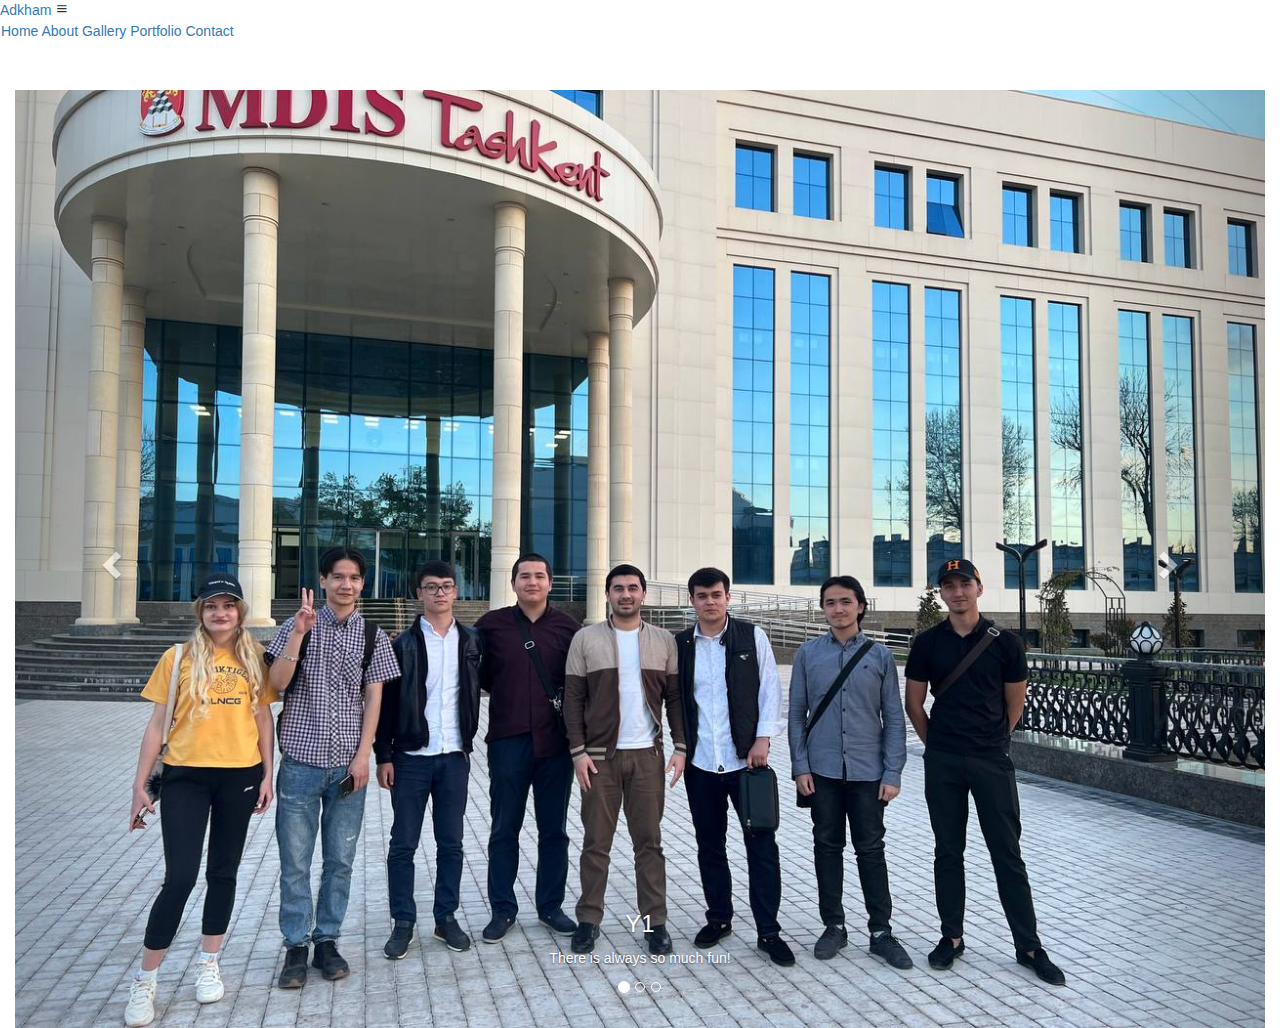
==== about.html @ 16503c8e "Add files via upload" ====
<!DOCTYPE html>
<html lang="en">
    <head>
        <meta charset="UTF-8">
        <meta http-equiv="X-UA-Compatible" content="IE=edge">
        <meta name="viewport" content="width=device-width", initial-scale="1.0">
        <title>PersonalWeb Page</title>
        <link rel="stylesheet" href="css/style.css">
        <link href="https://fonts.googleapis.com/css2?family=Roboto+Condensed&display=swap" rel="stylesheet">
        <link href='https://unpkg.com/boxicons@2.1.4/css/boxicons.min.css' rel='stylesheet'>
        <link rel="stylesheet" href="https://maxcdn.bootstrapcdn.com/bootstrap/3.4.1/css/bootstrap.min.css">
        <script src="https://ajax.googleapis.com/ajax/libs/jquery/3.6.4/jquery.min.js"></script>
        <script src="https://maxcdn.bootstrapcdn.com/bootstrap/3.4.1/js/bootstrap.min.js"></script>
    </head>
    <body>
    <header class="header">
        <a href="#" class="Logo">Adkham</a>
        <i class='bx bx-menu' id="menu"></i>
        <nav class="navbar">
            <a href="index.html">Home</a>
            <a href="about.html" class="active">About</a>
            <a href="gallery.html">Gallery</a>
            <a href="portfolio.html">Portfolio</a>
            <a href="contact.html">Contact</a> 
        </nav>
    </header>
            <div class="container-fluid size-width">
            <div id="myCarousel" class="carousel slide" data-ride="carousel">
              <!-- Indicators -->
              <ol class="carousel-indicators">
                <li data-target="#myCarousel" data-slide-to="0" class="active"></li>
                <li data-target="#myCarousel" data-slide-to="1"></li>
                <li data-target="#myCarousel" data-slide-to="2"></li>
              </ol>
          
              <!-- Wrapper for slides -->
              <div class="carousel-inner">
          
                <div class="item active">
                  <img src="img/IMG_20230319_004810_147.jpg" alt="Los Angeles" style="width:100%;">
                  <div class="carousel-caption">
                    <h3>Y1</h3>
                    <p>There is always so much fun!</p>
                  </div>
                </div>
          
                <div class="item">
                  <img src="img/IMG_2851.jpg" alt="Chicago" style="width:100%;">
                  <div class="carousel-caption">
                    <h3>Y1</h3>
                    <p>There is always so much fun!</p>
                  </div>
                </div>
              
                <div class="item">
                  <img src="img/IMG_3579.JPG" alt="New York" style="width:100%;">
                  <div class="carousel-caption">
                    <h3>FY</h3>
                    <p>Thank you for your support!!</p>
                  </div>
                </div>
            
              </div>
          
              <!-- Left and right controls -->
              <a class="left carousel-control" href="#myCarousel" data-slide="prev">
                <span class="glyphicon glyphicon-chevron-left"></span>
                <span class="sr-only">Previous</span>
              </a>
              <a class="right carousel-control" href="#myCarousel" data-slide="next">
                <span class="glyphicon glyphicon-chevron-right"></span>
                <span class="sr-only">Next</span>
              </a>
            </div>
          </div>
        
            </div>
            
    </body>
</html>
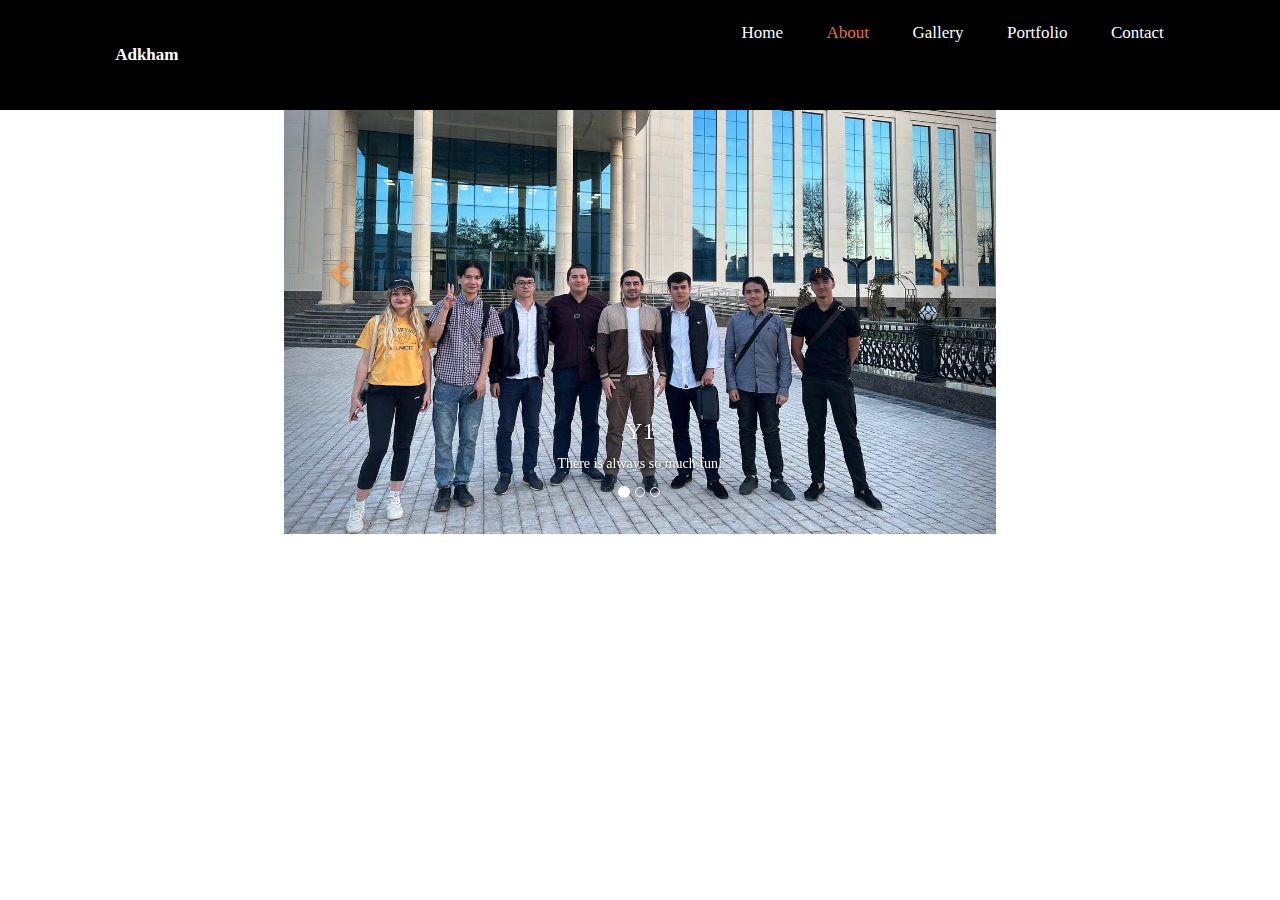
==== commit 21088de0: "Update about.html" ====
--- a/about.html
+++ b/about.html
@@ -5,7 +5,7 @@
         <meta http-equiv="X-UA-Compatible" content="IE=edge">
         <meta name="viewport" content="width=device-width", initial-scale="1.0">
         <title>PersonalWeb Page</title>
-        <link rel="stylesheet" href="css/style.css">
+        <link rel="stylesheet" href="style.css">
         <link href="https://fonts.googleapis.com/css2?family=Roboto+Condensed&display=swap" rel="stylesheet">
         <link href='https://unpkg.com/boxicons@2.1.4/css/boxicons.min.css' rel='stylesheet'>
         <link rel="stylesheet" href="https://maxcdn.bootstrapcdn.com/bootstrap/3.4.1/css/bootstrap.min.css">
@@ -77,4 +77,4 @@
             </div>
             
     </body>
-</html>+</html>
--- a/style.css
+++ b/style.css
@@ -0,0 +1,344 @@
+
+*{
+    margin: 0;
+    padding: 0;
+    scroll-behavior: smooth;
+    box-sizing: border-box;
+    font-family: "poppins";
+    outline: none;
+    border: none;
+}
+html{
+    font-size: 62,5%;
+    overflow: hidden;
+}
+body{
+    background: #000;
+    color: #fff;
+}
+.header{
+    position: fixed;
+    top: 0;
+    left: 0;
+    width: 100%;
+    padding: 2rem 9%;
+    background: #000;
+    display: flex;
+    justify-content: space-between;
+    align-items: center;
+    z-index: 100;
+}
+section{
+    min-width: 100vh;
+    padding: 10rem 9% 2rem;
+}
+.Logo{
+    font-size: 1.7rem;
+    color: #fff;
+    text-decoration: none;
+    font-weight: 700;
+    cursor: pointer;
+}
+.navbar a{
+    color: #fff;
+    text-decoration: none;
+    font-weight: 500;
+    display: inline-block;
+    margin-left: 4rem;
+    font-size: 1.7rem;
+}
+.navbar a:hover,.navbar a.active{
+    color: #ef6e12;
+}
+#menu{
+    font-size: 3.6rem;
+    display: none;
+}
+.home{
+    display: flex;
+    justify-content: center;
+    align-items: center;
+}
+.home-detail h3{
+    font-size: 3.2rem;
+    font-weight: 700;
+}
+.home-detail h1{
+    font-size: 5.6rem;
+    font-weight: 700;
+    margin: -3px 0;
+    opacity: 1;
+}
+
+.home-detail p{
+    font-size: 1.6;
+    opacity: 1;
+}
+.social-media a{
+    display: inline-flex;
+    width: 4rem;
+    height: 4rem;
+    border-radius: 50%;
+    color: #ef6e12;
+    font-size: 2rem;
+    border: 2px solid #ef6e12;
+    background: transparent;
+    justify-content: center;
+    align-items: center;
+    text-decoration: none;
+    margin: 3rem 1.5rem 3rem 0;
+    transition: .5s ease;
+}
+.social-media a:hover, .social-media a.active{
+    background: #ef6e12;
+    color: #000;
+    box-shadow: 0 0 20px #ef6e12;
+}
+.home-detail h3:nth-of-type(2){
+    margin-bottom: 2rem;
+}
+span{
+    color: #ef6e12;
+}
+.btn{
+    display: inline-block;
+    font-size: 1.6rem;
+    padding: 1rem 2.8rem;
+    border-radius: 40px;
+    color: #000;
+    background: #ef6e12;
+    font-weight: 600;
+    text-decoration: none;
+    letter-spacing: 1px;
+    border: none;
+    outline: none;
+    transition: .5s ease;
+}
+.btn:hover{
+    background: #000;
+    color: #ef6e12;
+    border: 1px solid #ef6e12;
+}
+.home-img img{
+    width: 15vw;
+    border-radius: 25px;
+    margin-left: 50px;
+}
+
+.about{
+    display: flex;
+    justify-content: center;
+    align-items: center;
+
+}
+.allheading{
+    text-align: center;
+    font-size: 4.5rem;
+}
+.about-section h2{
+    text-align: left;
+    line-height: 1.2;
+}
+.about-section h3{
+    font-size: 2.6rem;
+}
+.about-section p{
+    font-size: 1.6rem;
+    margin: 2rem 0 3;
+}
+
+
+.portfolio{
+    display: flex;
+    justify-content: center;
+    align-items: center;
+
+}
+.allheading{
+    text-align: center;
+    font-size: 4.5rem;
+}
+.portfolio-section h2{
+    text-align: left;
+    line-height: 1.2;
+}
+.portfolio-section h3{
+    font-size: 2.6rem;
+}
+.table-titles{
+    display: flex;
+    margin: 20px 0 40px;
+}
+.tab-links{
+    margin-right: 50px;
+    font-size: 18px;
+    font-weight: 500;
+    cursor: pointer;
+    position: relative;
+}
+.tab-links::after{
+    content: '';
+    width: 0;
+    height: 3px;
+    background: rgb(49, 187, 192);
+    position: absolute;
+    left: 0;
+    bottom: -8px;
+    transition: -0.5s;
+}
+.tab-links.active-link::after{
+    width: 50%;
+}
+.tab-contents{
+    list-style: none;
+    margin: 10px 0;
+}
+.tab-contents ul li span{
+    color: lightblue;
+    font-size: 14px;
+}
+.size-width{
+    width: 58%;
+}
+.form-box{
+      position: relative;
+      display: flex;
+      justify-content: center;
+      align-items: center;
+      width: 100%;
+    }
+     
+    h2{
+      font-size: 5em;
+      color: #fff;
+      text-align: center;
+    }
+
+    .inputbox{
+      position: relative;
+      margin: 60px 0;
+      width: 510px;
+      border-bottom: 2px solid #fff;
+    }
+  
+    .inputbox label{
+      position: absolute;
+      top:50%;
+      left: 5px;
+      transform: translateY(-50%);
+      color: #fff;
+      font-size: 1em;
+      pointer-events: none;
+      transition: .5s;
+    }
+    input:focus ~ label,
+    input:valid ~ label{
+      top: -5px;
+    }
+
+    .inputbox input{
+      width: 100%;
+      height: 50px;
+      background: transparent;
+      border: none;
+      outline: none;
+      font-size: 1em;
+      padding: 0 35px 0 5px;
+      color: #fff;
+    }
+
+    .inputbox ion-icon{
+      position: absolute;
+      right: 8px;
+      color: #fff;
+      font-size: 1.2em;
+      top: 20px;
+
+    }
+
+    .forget{
+      margin: -15px 0 15px;
+      font-size: .9em;
+      color: #fff;
+      display: flex;
+      justify-content:center;
+    }
+   
+    .forget label input{
+      margin-right: 3px;
+    }
+
+    .forget label a{
+      color: #fff;
+      text-decoration: none;
+    }
+
+    .forget label a:hover{
+      text-decoration: underline;
+    }
+
+    button{
+      width: 100%;
+      height: 40px;
+      border-radius: 40px;
+      background: #fff;
+      border: none;
+      outline: none;
+      cursor: pointer;
+      font-size: 1em;
+      font-weight: 600;
+    }
+
+    .register{
+      font-size: .9em;
+      color: #fff;
+      text-align: center;
+      margin: 25px 0 10px;
+    }
+
+    .register p a{
+      text-decoration: none;
+      color: #fff;
+      font-weight: 600;
+    }
+
+    .register p a:hover{
+      text-decoration: underline;
+    }
+
+    .contact-social-media a{
+        display: inline-flex;
+        width: 4rem;
+        height: 4rem;
+        border-radius: 50%;
+        color: #ef6e12;
+        font-size: 2rem;
+        border: 2px solid #ef6e12;
+        background: transparent;
+        justify-content: center;
+        align-items: center;
+        text-decoration: none;
+        margin: 3rem 1.5rem 5rem 0;
+        transition: .5s ease;
+        
+    }
+    .contact-social-media a:hover, .social-media a.active{
+        background: #ef6e12;
+        color: #000;
+        box-shadow: 0 0 20px #ef6e12;
+    }
+
+    .contact{
+        text-align: center;
+    }
+
+
+
+
+
+
+
+
+
+
+
